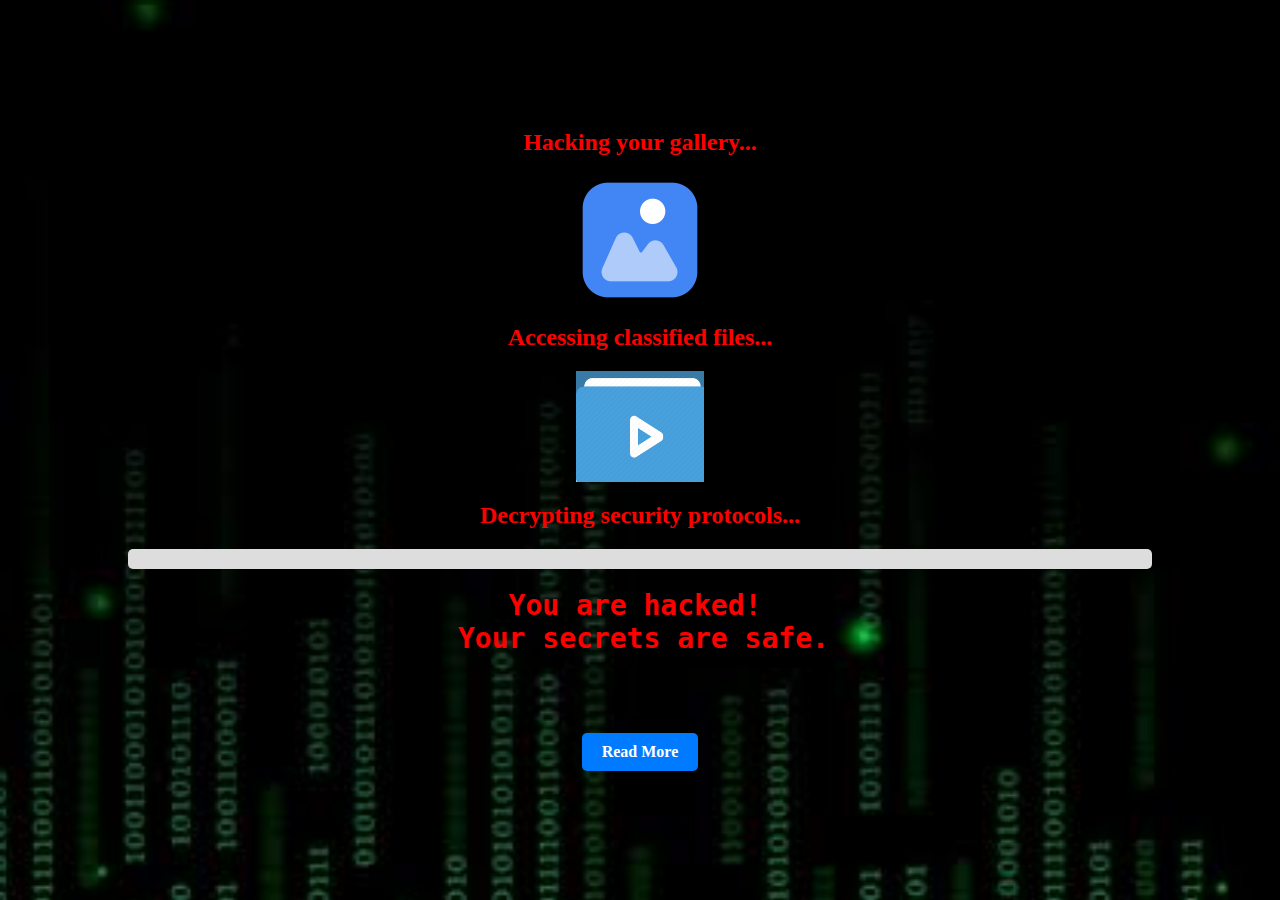
==== hacpage.html @ 57f33b96 "Update hacpage.html" ====
<!DOCTYPE html>
<html lang="en">
<head>
  <meta charset="UTF-8">
  <meta property="og:image" content="/images/Bapho.jpeg" /> 
  <meta name="viewport" content="width=device-width, initial-scale=1.0">
  <link rel="stylesheet" href="hacpage.css">
  <title>Hacking in Progress...</title>
</head>
<body>
  <div class="hacking-container">
    <div class="hacking-text">Hacking your gallery...</div>
    <img src="images/images1.png">
    <div class="hacking-text">Accessing classified files...</div>
    <img src="images/images.png">
    <div class="hacking-text">Decrypting security protocols...</div>
    <div class="progress-bar-container">
      <div class="progress-bar"></div>
    </div>
    <pre class="final-message">
    You are hacked! 
 Your secrets are safe.
</pre>
    <a href="readmore.html" class="read-more-button">Read More</a>
  </div>
</body>
</html>
---- hacpage.css ----
body {
  margin: 0;
  height: 100vh;
  overflow: hidden;
}

.hacking-container {
  display: flex;
  flex-direction: column;
  align-items: center;
  justify-content: center;
  height: 100%;
  background: url('images/images.jpeg') center/cover no-repeat;
}

.hacking-text {
  font-size: 24px;
  color: #ff0000;
  font-weight: bold;
  margin-bottom: 20px;
}

.progress-bar-container {
  width: 80%; /* Ensure it spans the full width */
  height: 20px; /* Adjust height as needed */
  background-color: #ddd; /* Placeholder background */
  border-radius: 5px; /* Optional rounded corners */
  overflow: hidden; /* Prevent content overflow */
}

.progress-bar {
  width: 0%; /* Start with 0 width */
  height: 100%; /* Fill the entire container height */
  background-color: green; /* Green fill color */
  animation: progress-fill 6s linear forwards; /* 6-second animation */
}

@keyframes progress-fill {
  0% {
    width: 0%; /* Start at 0 width */
  }
  100% {
    width: 100%; /* End at full width */
  }
}

img {
  max-width: 10%;
  height: auto;
  margin-bottom: 20px;
}

.final-message {
  font-size: 28px;
  color: #ff0000;
  font-weight: bold;
  margin-top: 20px;
  margin-left: -10px;
 }

.read-more-button {
  display: block;
  margin-top: 50px; /* Adjust the margin to move the button down */
  padding: 10px 20px;
  background-color: #007BFF;
  color: #fff;
  text-decoration: none;
  border-radius: 5px;
  font-weight: bold;
  transition: background-color 0.3s ease;
}

.read-more-button:hover {
  background-color: #0056b3;
}
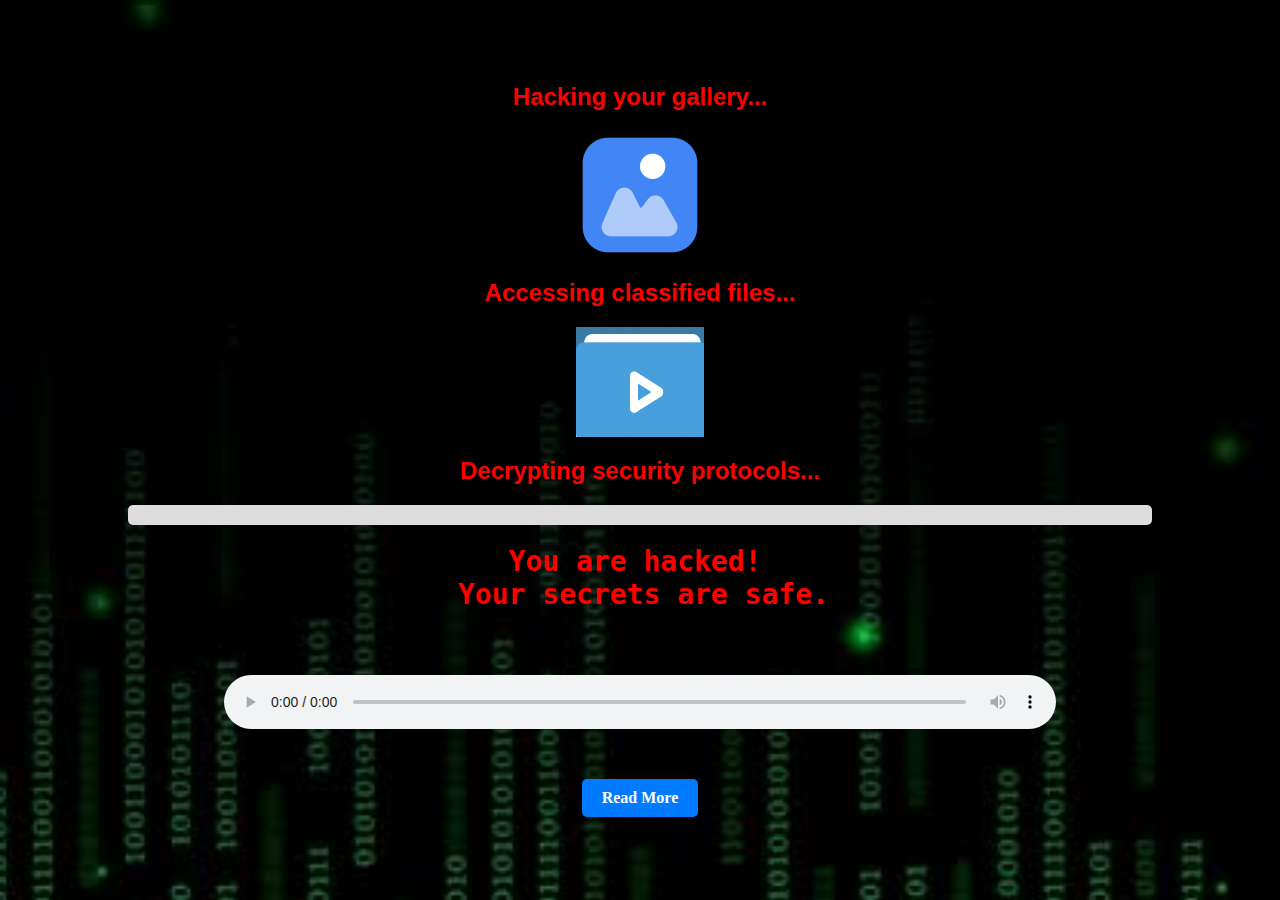
==== commit 21caae03: "Update hacpage.html" ====
--- a/hacpage.html
+++ b/hacpage.html
@@ -2,10 +2,32 @@
 <html lang="en">
 <head>
   <meta charset="UTF-8">
-  <meta property="og:image" content="/images/Bapho.jpeg" /> 
   <meta name="viewport" content="width=device-width, initial-scale=1.0">
   <link rel="stylesheet" href="hacpage.css">
   <title>Hacking in Progress...</title>
+  
+  <!-- Add this script in the <head> or before the closing </body> tag -->
+<script>
+  document.addEventListener("DOMContentLoaded", function() {
+    var progressBar = document.querySelector(".progress-bar");
+    var percentage = document.querySelector(".percentage");
+
+    // Set the total animation duration in milliseconds
+    var totalDuration = 6000;
+
+    // Interval to update the percentage every second
+    var updateInterval = setInterval(function() {
+      var currentTime = parseInt(window.getComputedStyle(progressBar).width);
+      var currentPercentage = (currentTime / progressBar.parentElement.clientWidth) * 100;
+      percentage.textContent = Math.round(currentPercentage) + "%";
+
+      if (currentTime >= progressBar.parentElement.clientWidth) {
+        clearInterval(updateInterval);
+      }
+    }, totalDuration / 5); // Divided by 5 for 5 intervals
+  });
+</script>
+
 </head>
 <body>
   <div class="hacking-container">
@@ -16,12 +38,14 @@
     <div class="hacking-text">Decrypting security protocols...</div>
     <div class="progress-bar-container">
       <div class="progress-bar"></div>
+      <div class="percentage">0%</div>
     </div>
     <pre class="final-message">
     You are hacked! 
  Your secrets are safe.
 </pre>
-    <a href="readmore.html" class="read-more-button">Read More</a>
+<audio controls id="background-audio" style="width: 65%; height: 90px;"> <source src="audio/Fire.MP3" type="audio/mpeg"></audio>
+<a href="readmore.html" class="read-more-button">Read More</a>
   </div>
 </body>
 </html>
--- a/hacpage.css
+++ b/hacpage.css
@@ -16,6 +16,7 @@
 .hacking-text {
   font-size: 24px;
   color: #ff0000;
+  font-family: Helvetica;
   font-weight: bold;
   margin-bottom: 20px;
 }
